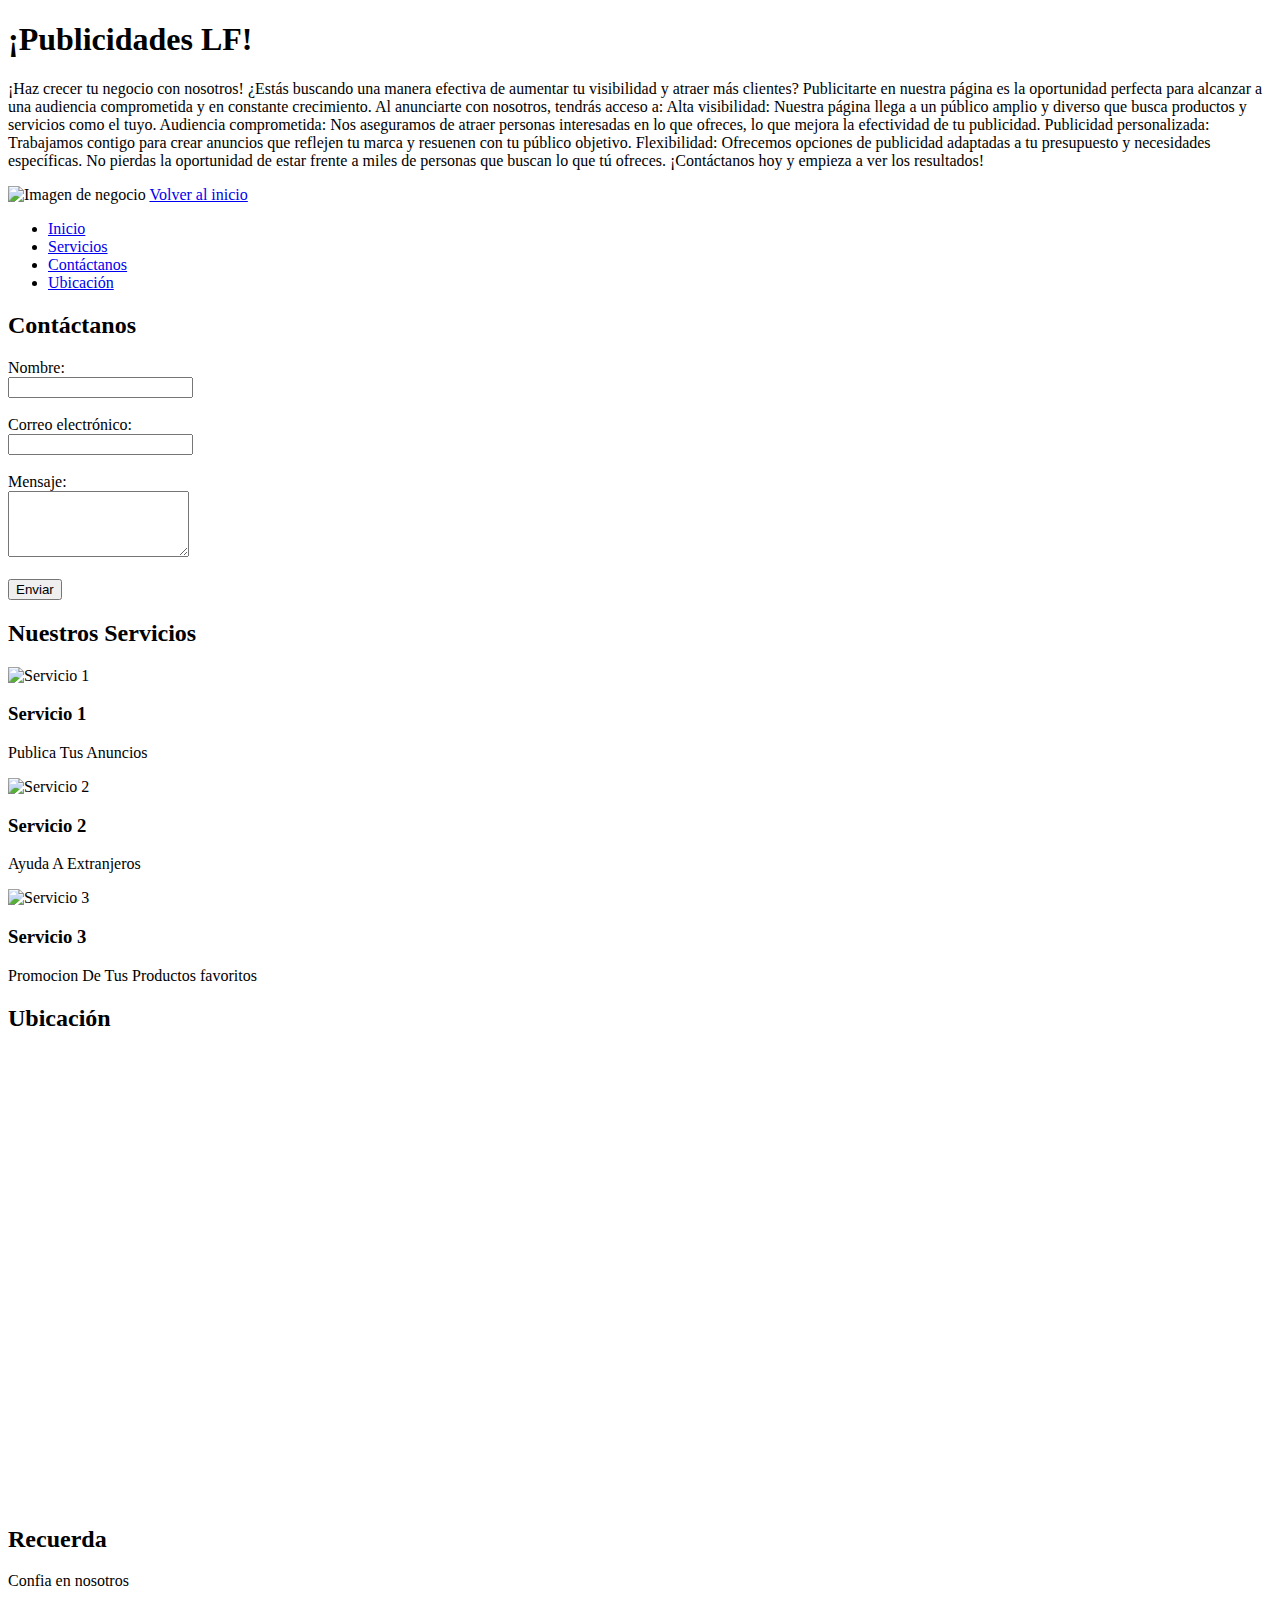
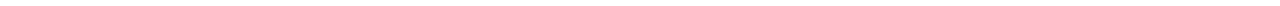
==== index.html @ 56ddf5c3 "Add files via upload" ====
<!DOCTYPE html>
<html lang="es">
<head>
    <meta charset="UTF-8">
    <meta name="viewport" content="width=device-width, initial-scale=1.0">
    <title>PLF</title>
    <link rel="stylesheet" href="styles.css">
</head>
<body>
    <h1>¡Publicidades LF!</h1>
    <p>¡Haz crecer tu negocio con nosotros!

        ¿Estás buscando una manera efectiva de aumentar tu visibilidad y atraer más clientes? Publicitarte en nuestra página es la oportunidad perfecta para alcanzar a una audiencia comprometida y en constante crecimiento. Al anunciarte con nosotros, tendrás acceso a:
        
        Alta visibilidad: Nuestra página llega a un público amplio y diverso que busca productos y servicios como el tuyo.
        Audiencia comprometida: Nos aseguramos de atraer personas interesadas en lo que ofreces, lo que mejora la efectividad de tu publicidad.
        Publicidad personalizada: Trabajamos contigo para crear anuncios que reflejen tu marca y resuenen con tu público objetivo.
        Flexibilidad: Ofrecemos opciones de publicidad adaptadas a tu presupuesto y necesidades específicas.
        No pierdas la oportunidad de estar frente a miles de personas que buscan lo que tú ofreces. ¡Contáctanos hoy y empieza a ver los resultados!
    </p>
    <img src="imagen-faro.webp" alt="Imagen de negocio" />
    <a href="#top" class="back-to-top">Volver al inicio</a>
</body>
<nav>
    <ul>
        <li><a href="#top">Inicio</a></li>
        <li><a href="#services">Servicios</a></li>
        <li><a href="#contact">Contáctanos</a></li>
        <li><a href="#location">Ubicación</a></li>
    </ul>
</nav>
</html>
<h2>Contáctanos</h2>
<form action="#" method="POST">
    <label for="name">Nombre:</label><br>
    <input type="text" id="name" name="name" required><br><br>

    <label for="email">Correo electrónico:</label><br>
    <input type="email" id="email" name="email" required><br><br>

    <label for="message">Mensaje:</label><br>
    <textarea id="message" name="message" rows="4" required></textarea><br><br>

    <input type="submit" value="Enviar">
    <h2 id="services">Nuestros Servicios</h2>
<div class="services">
    <div class="service">
        <img src="tipos-publicidad.jpg" alt="Servicio 1" />
        <h3>Servicio 1</h3>
        <p>Publica Tus Anuncios</p>
    </div>
    <div class="service">
        <img src="newyork-imag.jpeg" alt="Servicio 2" />
        <h3>Servicio 2</h3>
        <p>Ayuda A Extranjeros</p>
    </div>
    <div class="service">
        <img src="hotsale12.jpg" alt="Servicio 3" />
        <h3>Servicio 3</h3>
        <p>Promocion De Tus Productos favoritos</p>
        
        
        
    </div>
</div>
</form>
<h2>Ubicación</h2>
<iframe src="https://www.google.com/maps/embed?pb=!1m18!1m12!1m3!1d60292.774406384175!2d-100.20220536475408!3d19.182164815313296!2m3!1f0!2f0!3f0!3m2!1i1024!2i768!4f13.1!3m3!1m2!1s0x85cd63813218f41f%3A0xb687c3a1fb52897c!2zVmFsbGUgZGUgQnJhdm8sIE3DqXguLCBNw6l4aWNv!5e0!3m2!1ses!2sar!4v1739915291348!5m2!1ses!2sar" width="600" height="450" style="border:0;" allowfullscreen="" loading="lazy" referrerpolicy="no-referrer-when-downgrade"></iframe>
<section id="animacion">
    <h2>Recuerda</h2>
    <p>Confia en nosotros</p>
</section>
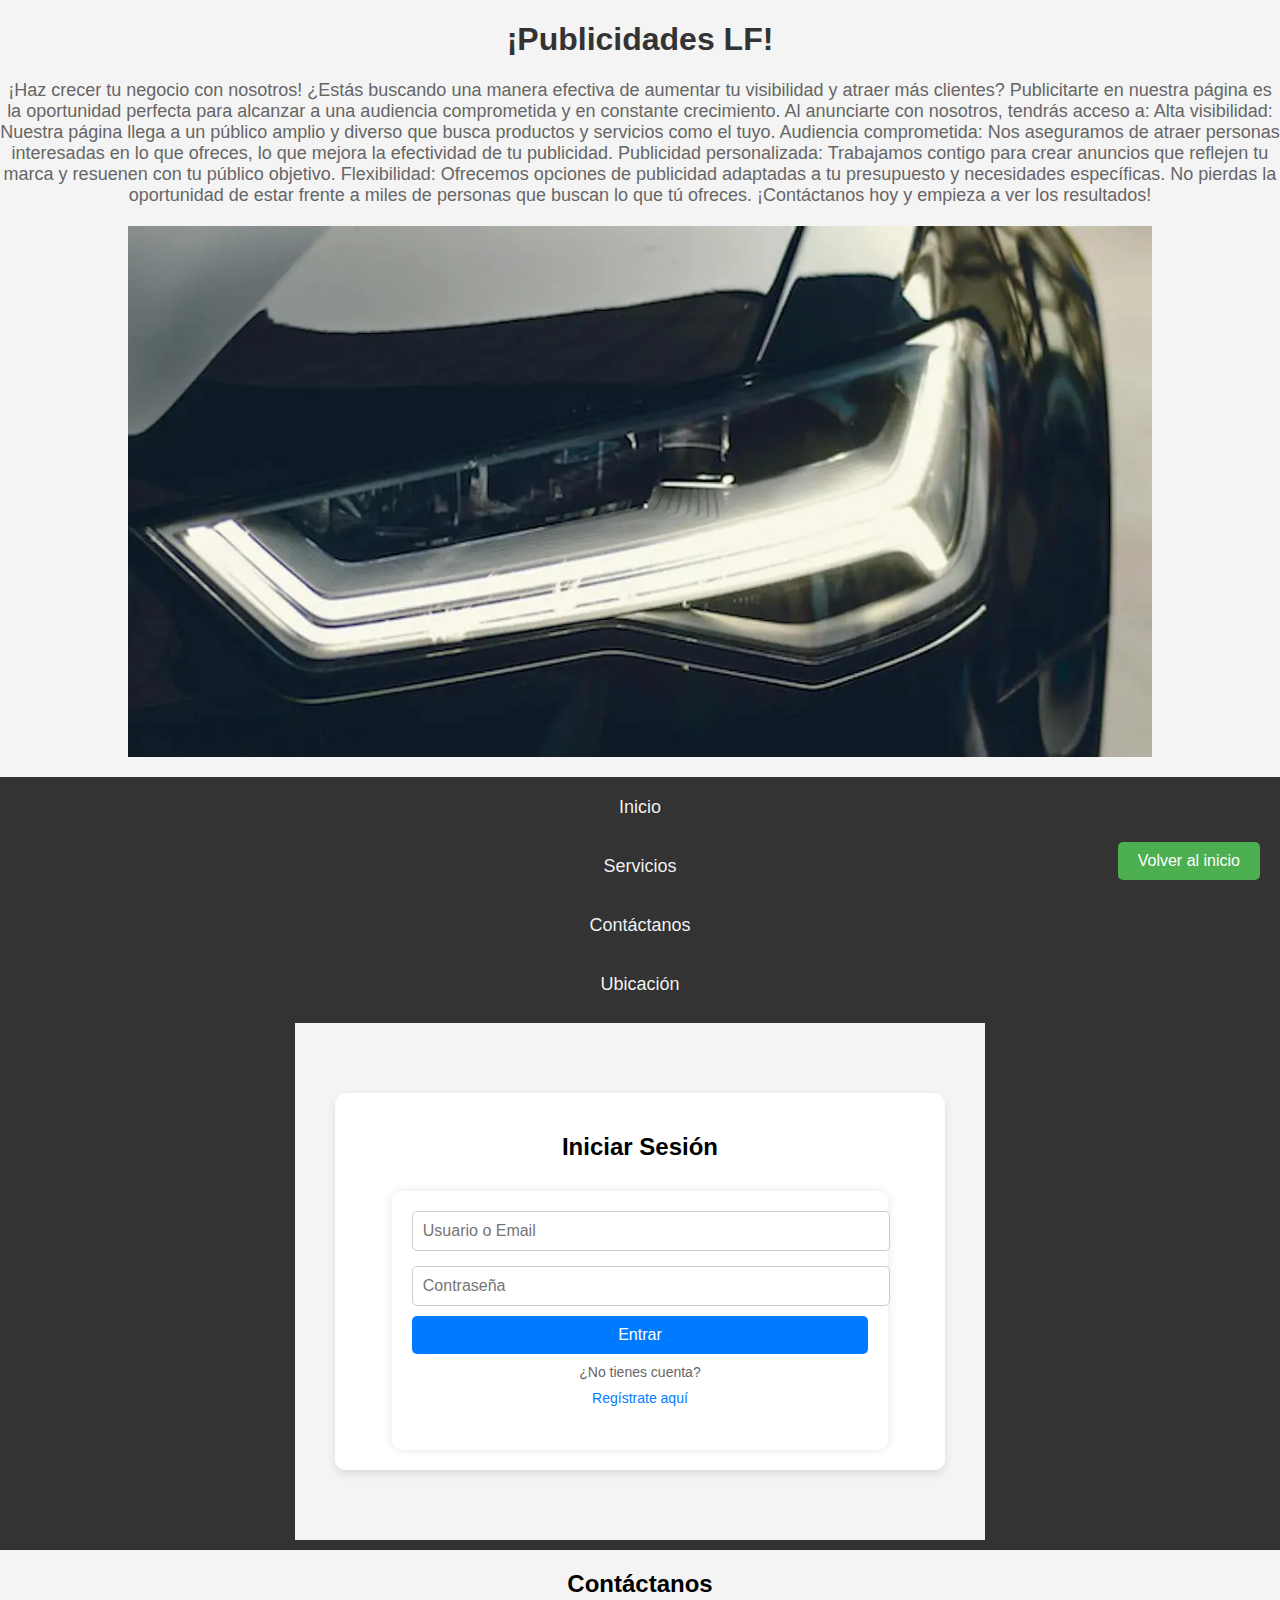
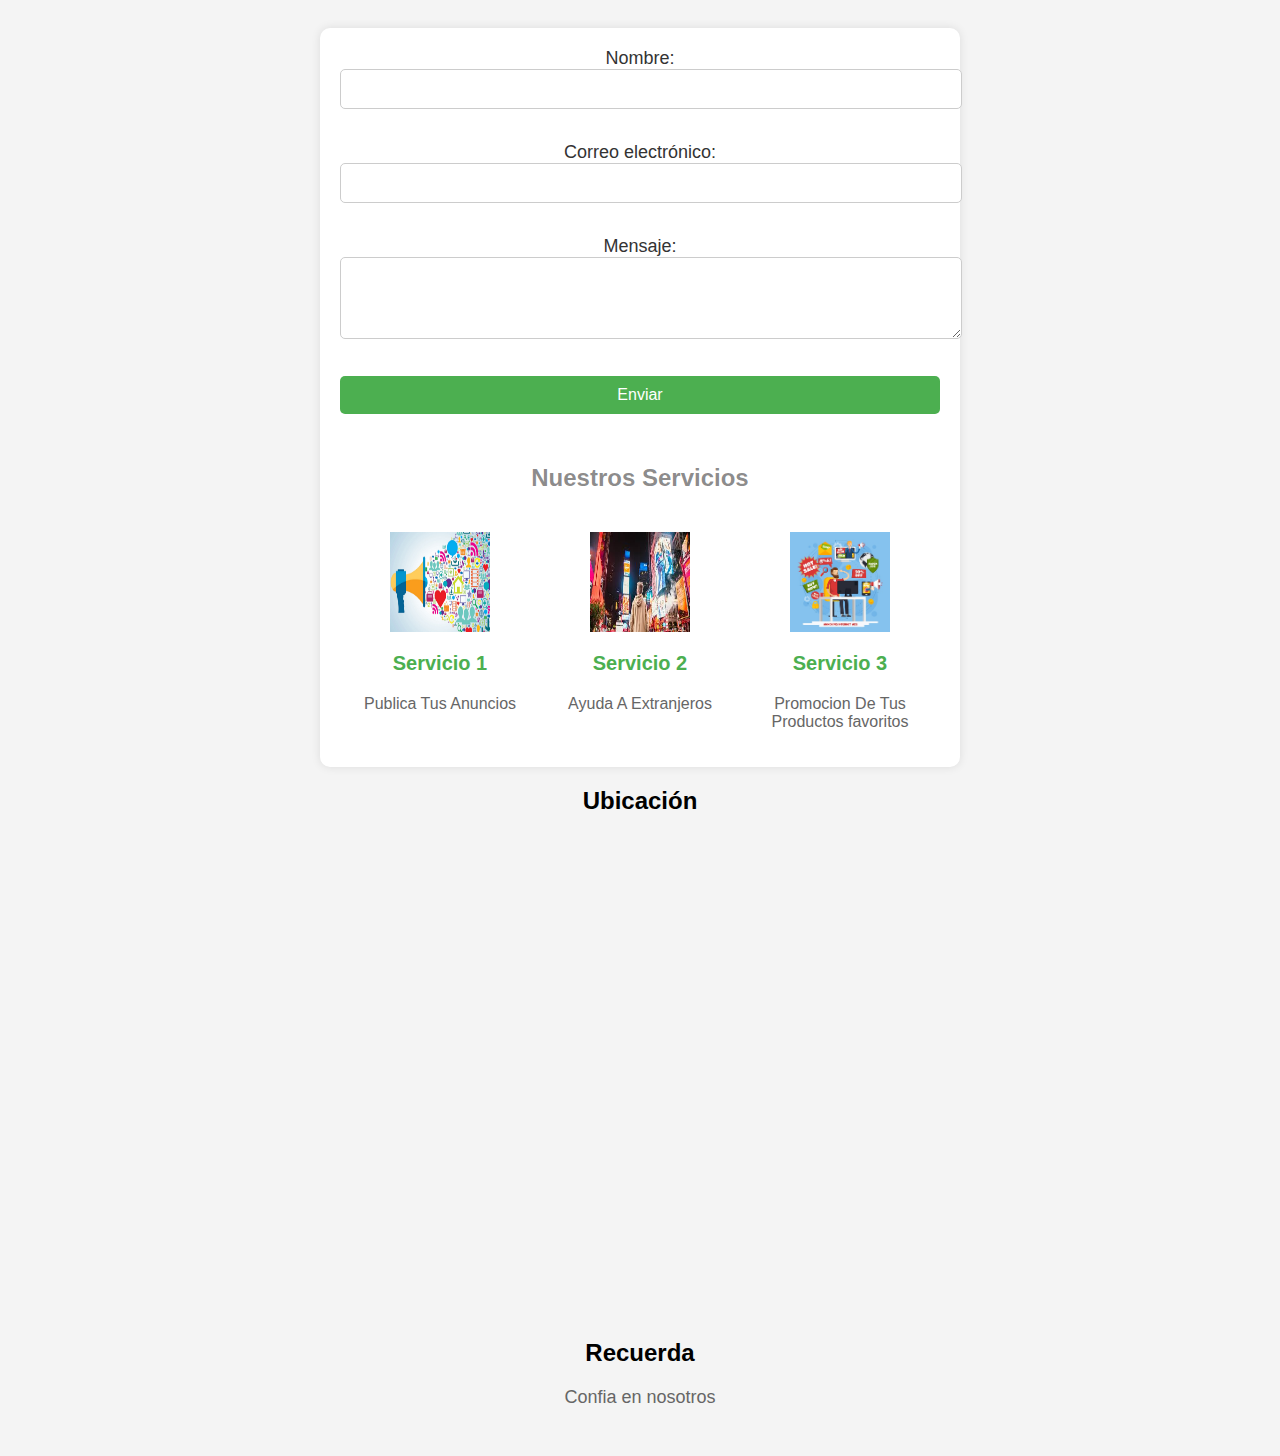
==== commit ff4ca60c: "Actualización: Página responsiva y login visual" ====
--- a/index.html
+++ b/index.html
@@ -28,6 +28,29 @@
         <li><a href="#contact">Contáctanos</a></li>
         <li><a href="#location">Ubicación</a></li>
     </ul>
+    <section id="login-register">
+        <div class="container">
+            <div class="form-container">
+                <h2>Iniciar Sesión</h2>
+                <form>
+                    <input type="text" placeholder="Usuario o Email">
+                    <input type="password" placeholder="Contraseña">
+                    <button type="submit">Entrar</button>
+                    <p>¿No tienes cuenta? <a href="#" id="show-register">Regístrate aquí</a></p>
+                </form>
+            </div>
+            <div class="form-container hidden" id="register-form">
+                <h2>Registrarse</h2>
+                <form>
+                    <input type="text" placeholder="Nombre completo">
+                    <input type="email" placeholder="Correo electrónico">
+                    <input type="password" placeholder="Contraseña">
+                    <button type="submit">Crear cuenta</button>
+                    <p>¿Ya tienes cuenta? <a href="#" id="show-login">Inicia sesión</a></p>
+                </form>
+            </div>
+        </div>
+    </section>    
 </nav>
 </html>
 <h2>Contáctanos</h2>
--- a/styles.css
+++ b/styles.css
@@ -0,0 +1,263 @@
+body {
+    font-family: Arial, sans-serif;
+    background-color: #f4f4f4;
+    text-align: center;
+    padding: 50px;
+}
+
+h1 {
+    color: #333;
+}
+
+p {
+    font-size: 18px;
+    color: #666;   
+}
+img {
+    width: 80%; /* Ajusta el tamaño de la imagen */
+    max-width: 600px; /* Limita el tamaño máximo */
+    display: block; /* Alinea la imagen en el centro */
+    margin: 20px auto; /* Da espacio arriba y abajo */
+}
+form {
+    background-color: #fff;
+    padding: 20px;
+    margin-top: 30px;
+    border-radius: 10px;
+    box-shadow: 0 0 10px rgba(0, 0, 0, 0.1);
+    width: 80%;
+    max-width: 600px;
+    margin-left: auto;
+    margin-right: auto;
+}
+
+form label {
+    font-size: 18px;
+    color: #333;
+    margin-bottom: 10px;
+}
+
+form input[type="text"], form input[type="email"], form textarea {
+    width: 100%;
+    padding: 10px;
+    margin-bottom: 15px;
+    border: 1px solid #ccc;
+    border-radius: 5px;
+}
+
+form input[type="submit"] {
+    background-color: #4CAF50;
+    color: white;
+    padding: 10px 20px;
+    border: none;
+    border-radius: 5px;
+    cursor: pointer;
+}
+
+form input[type="submit"]:hover {
+    background-color: #45a049;
+}
+.back-to-top {
+    position: fixed;
+    bottom: 20px;
+    right: 20px;
+    background-color: #4CAF50;
+    color: white;
+    padding: 10px 20px;
+    border-radius: 5px;
+    text-decoration: none;
+    font-size: 16px;
+}
+
+.back-to-top:hover {
+    background-color: #45a049;
+}
+#services {
+    margin-top: 50px;
+    font-size: 24px;
+    color: #0c0b0b7e;
+}
+
+.services {
+    display: flex;
+    justify-content: space-around;
+    margin-top: 20px;
+}
+
+.service {
+    text-align: center;
+    width: 30%;
+}
+
+.service img {
+    width: 100px;
+    height: 100px;
+}
+
+.service h3 {
+    font-size: 20px;
+    color: #4CAF50;
+}
+
+.service p {
+    font-size: 16px;
+    color: #666;
+}
+nav {
+    background-color: #333;
+    padding: 10px 0;
+}
+
+nav ul {
+    list-style-type: none;
+    text-align: center;
+    margin: 0;
+    padding: 0;
+}
+
+nav ul li {
+    display: inline;
+    margin-right: 20px;
+}
+
+nav ul li a {
+    color: rgba(255, 255, 255, 0.938);
+    text-decoration: none;
+    font-size: 18px;
+}
+
+nav ul li a:hover {
+    text-decoration: underline;
+}
+#login-register {
+    padding: 50px 20px;
+    background-color: #f4f4f4;
+    text-align: center;
+}
+
+.container {
+    max-width: 400px;
+    margin: auto;
+}
+
+.form-container {
+    background: white;
+    padding: 20px;
+    border-radius: 10px;
+    box-shadow: 0px 4px 10px rgba(0, 0, 0, 0.1);
+}
+
+.form-container h2 {
+    margin-bottom: 15px;
+}
+
+.form-container input {
+    width: 100%;
+    padding: 10px;
+    margin-bottom: 10px;
+    border: 1px solid #ccc;
+    border-radius: 5px;
+}
+
+.form-container button {
+    width: 100%;
+    padding: 10px;
+    background-color: #007bff;
+    color: white;
+    border: none;
+    border-radius: 5px;
+    cursor: pointer;
+}
+
+.form-container button:hover {
+    background-color: #0056b3;
+}
+
+.form-container p {
+    margin-top: 10px;
+    font-size: 14px;
+}
+
+.form-container a {
+    color: #007bff;
+    text-decoration: none;
+}
+
+.hidden {
+    display: none;
+}
+/* Ajuste general para móviles */
+body {
+    font-size: 16px;
+    margin: 0;
+    padding: 0;
+    overflow-x: hidden;
+}
+
+/* Contenedores principales */
+.container {
+    max-width: 100%;
+    padding: 20px;
+}
+
+/* Imágenes responsivas */
+img {
+    max-width: 100%;
+    height: auto;
+}
+
+/* Botones y formularios adaptables */
+button, input {
+    font-size: 16px;
+    padding: 10px;
+    width: 100%;
+}
+
+/* Ajustes para secciones */
+section {
+    padding: 30px 15px;
+    text-align: center;
+}
+
+/* Menú responsivo */
+nav {
+    display: flex;
+    flex-direction: column;
+    align-items: center;
+}
+
+nav a {
+    display: block;
+    padding: 10px;
+}
+
+/* Diseño adaptable para móviles */
+@media (max-width: 768px) {
+    .container {
+        padding: 10px;
+    }
+
+    h1 {
+        font-size: 22px;
+    }
+
+    h2 {
+        font-size: 18px;
+    }
+
+    p {
+        font-size: 14px;
+    }
+
+    /* Ajuste del menú */
+    nav {
+        flex-direction: column;
+    }
+
+    nav a {
+        padding: 10px;
+        width: 100%;
+        text-align: center;
+    }
+}
+
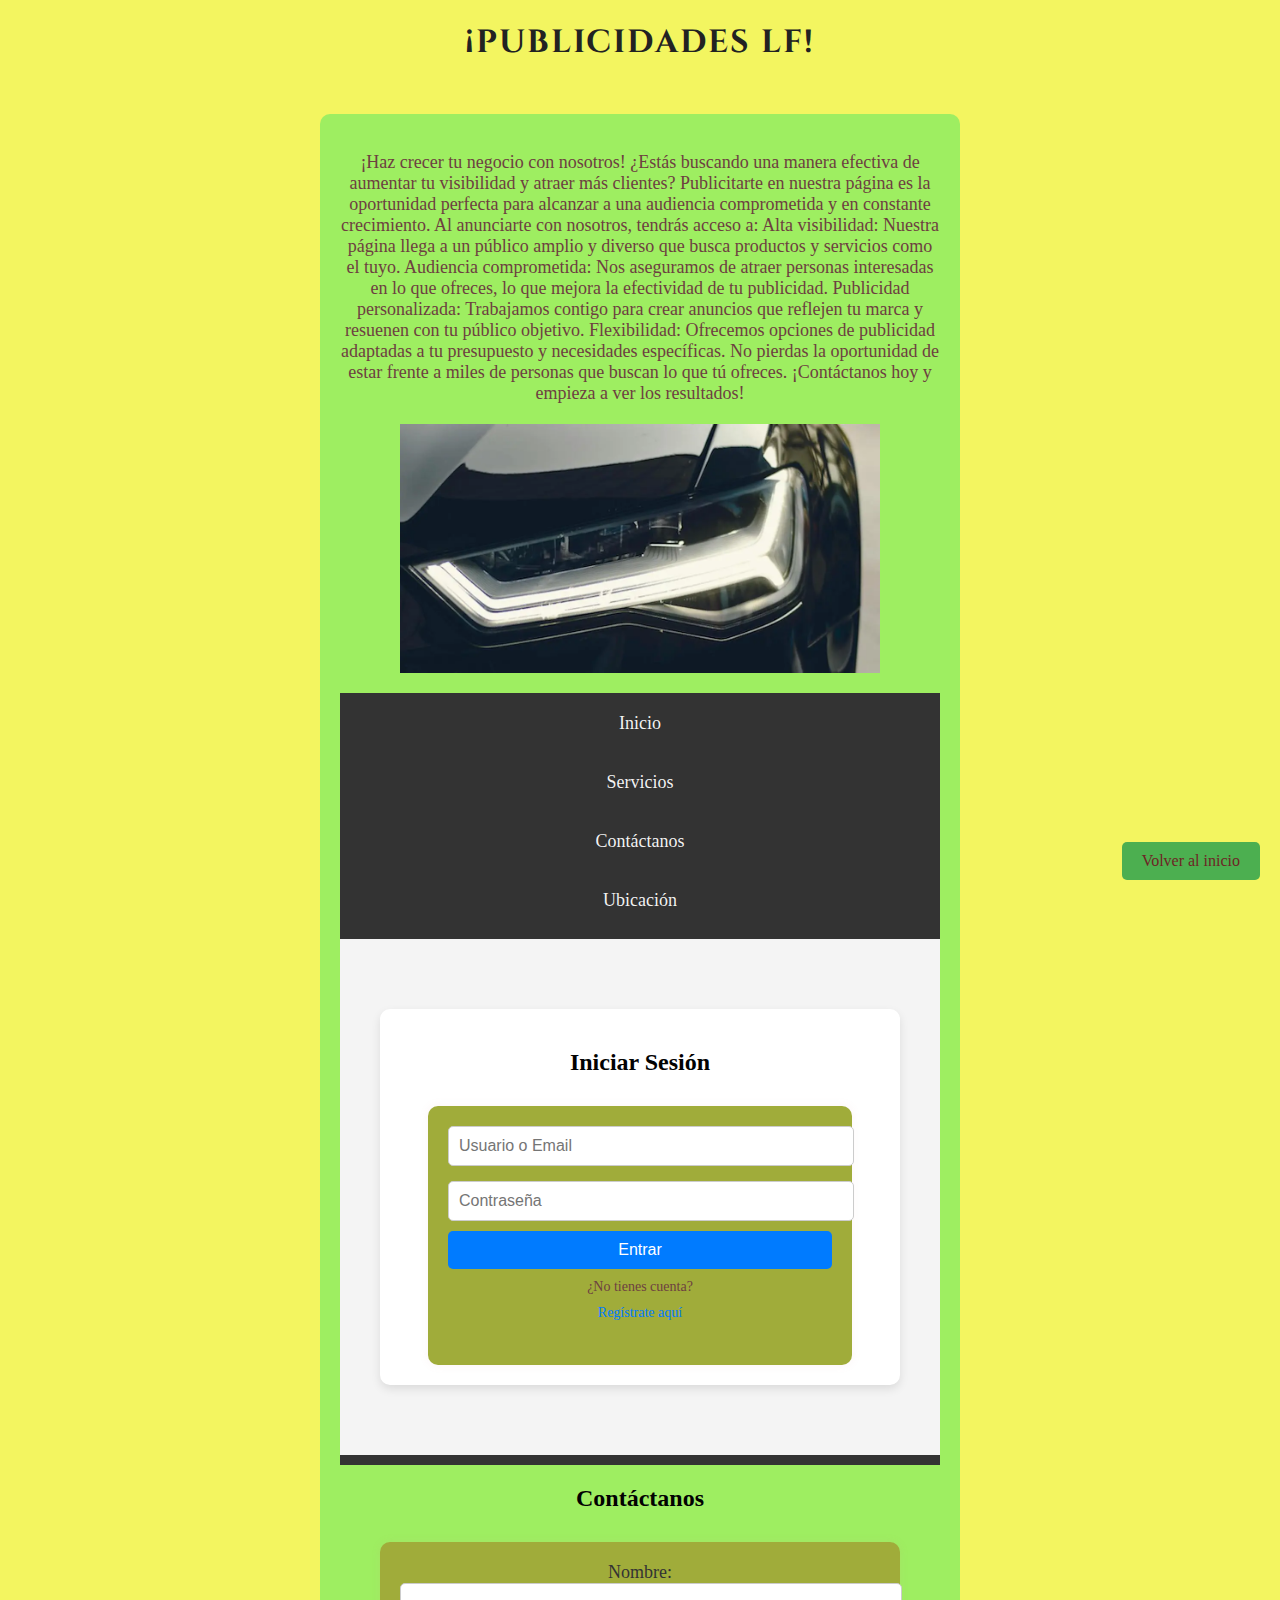
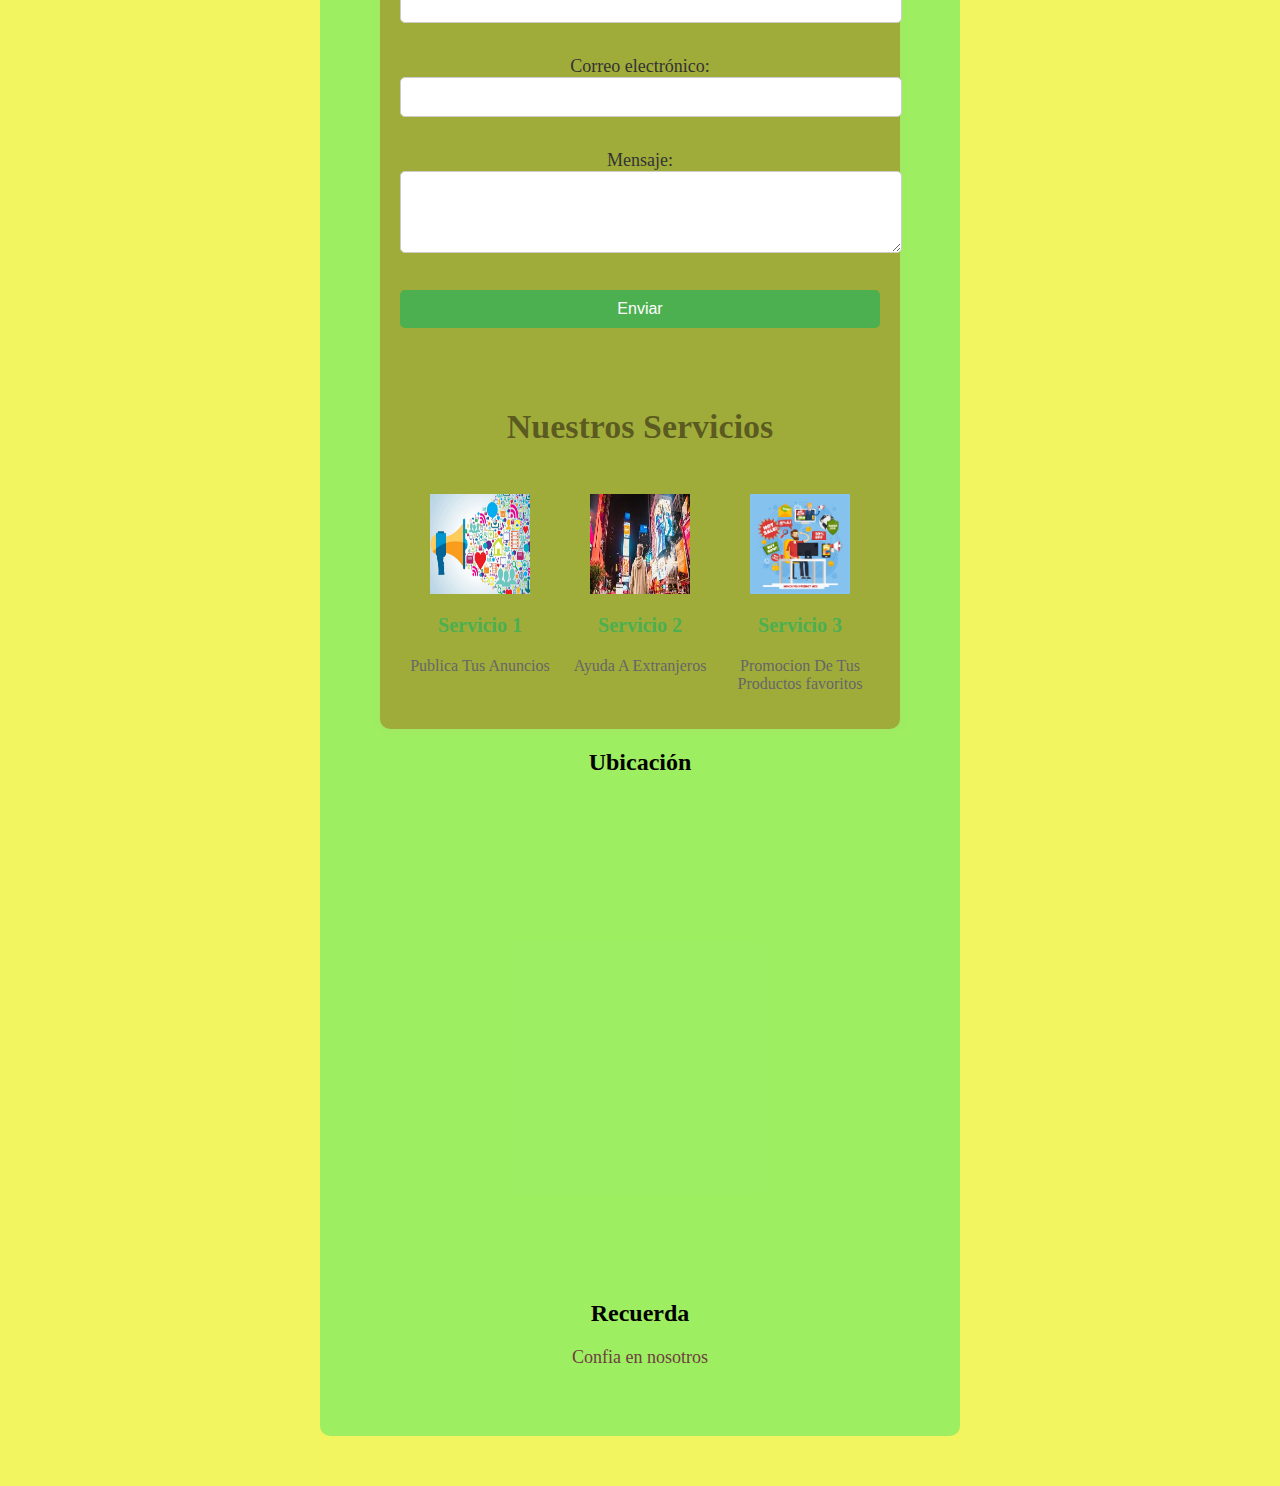
==== commit fa2e2cf1: "Actualización de la página" ====
--- a/index.html
+++ b/index.html
@@ -6,8 +6,10 @@
     <title>PLF</title>
     <link rel="stylesheet" href="styles.css">
 </head>
+<link href="https://fonts.googleapis.com/css2?family=Cinzel:wght@400;700&display=swap" rel="stylesheet">
 <body>
     <h1>¡Publicidades LF!</h1>
+    <div class="descripcion">
     <p>¡Haz crecer tu negocio con nosotros!
 
         ¿Estás buscando una manera efectiva de aumentar tu visibilidad y atraer más clientes? Publicitarte en nuestra página es la oportunidad perfecta para alcanzar a una audiencia comprometida y en constante crecimiento. Al anunciarte con nosotros, tendrás acceso a:
--- a/styles.css
+++ b/styles.css
@@ -1,17 +1,17 @@
 body {
     font-family: Arial, sans-serif;
-    background-color: #f4f4f4;
-    text-align: center;
-    padding: 50px;
+    background-color: #ecf00ba6;
+    text-align: center;
+    padding: 70px;
 }
 
 h1 {
-    color: #333;
+    color: #c91e1e6e;
 }
 
 p {
     font-size: 18px;
-    color: #666;   
+    color: #6d4040;   
 }
 img {
     width: 80%; /* Ajusta el tamaño de la imagen */
@@ -20,11 +20,11 @@
     margin: 20px auto; /* Da espacio arriba y abajo */
 }
 form {
-    background-color: #fff;
+    background-color: #a0ac3a;
     padding: 20px;
     margin-top: 30px;
     border-radius: 10px;
-    box-shadow: 0 0 10px rgba(0, 0, 0, 0.1);
+    box-shadow: 0 0 10px rgba(212, 140, 140, 0.1);
     width: 80%;
     max-width: 600px;
     margin-left: auto;
@@ -62,7 +62,7 @@
     bottom: 20px;
     right: 20px;
     background-color: #4CAF50;
-    color: white;
+    color: rgb(110, 37, 37);
     padding: 10px 20px;
     border-radius: 5px;
     text-decoration: none;
@@ -73,9 +73,9 @@
     background-color: #45a049;
 }
 #services {
-    margin-top: 50px;
-    font-size: 24px;
-    color: #0c0b0b7e;
+    margin-top: 80px;
+    font-size: 34px;
+    color: #0e01057e;
 }
 
 .services {
@@ -260,4 +260,26 @@
         text-align: center;
     }
 }
-
+@import url('https://fonts.googleapis.com/css2?family=Merriweather&display=swap');
+body {
+    font-family: 'Merriweather', serif;
+}
+.descripcion {
+    background-color: rgba(121, 235, 99, 0.7); /* Fondo oscuro con transparencia */
+    color: rgb(2, 2, 2); /* Texto en blanco */
+    padding: 20px; /* Espaciado interno */
+    border-radius: 10px; /* Bordes redondeados */
+    width: fit-content; /* Solo ocupa lo necesario según el texto */
+    max-width: 600px; /* Ancho máximo */
+    margin: 50px auto; /* Centrado horizontal y espacio arriba */
+    text-align: center; /* Centrar texto */
+    position: relative; /* Mantiene su posición en el flujo normal */
+    z-index: 2; /* Se asegura de estar por encima de otros elementos */
+}
+h1 {
+    font-family: 'Cinzel', serif;
+    font-weight: 100000; /* Hace que se vea más fuerte */
+    color: #222; /* Color oscuro para más impacto */
+    text-transform: uppercase; /* Convierte el texto a mayúsculas */
+    letter-spacing: 2px; /* Separa un poco las letras */
+}
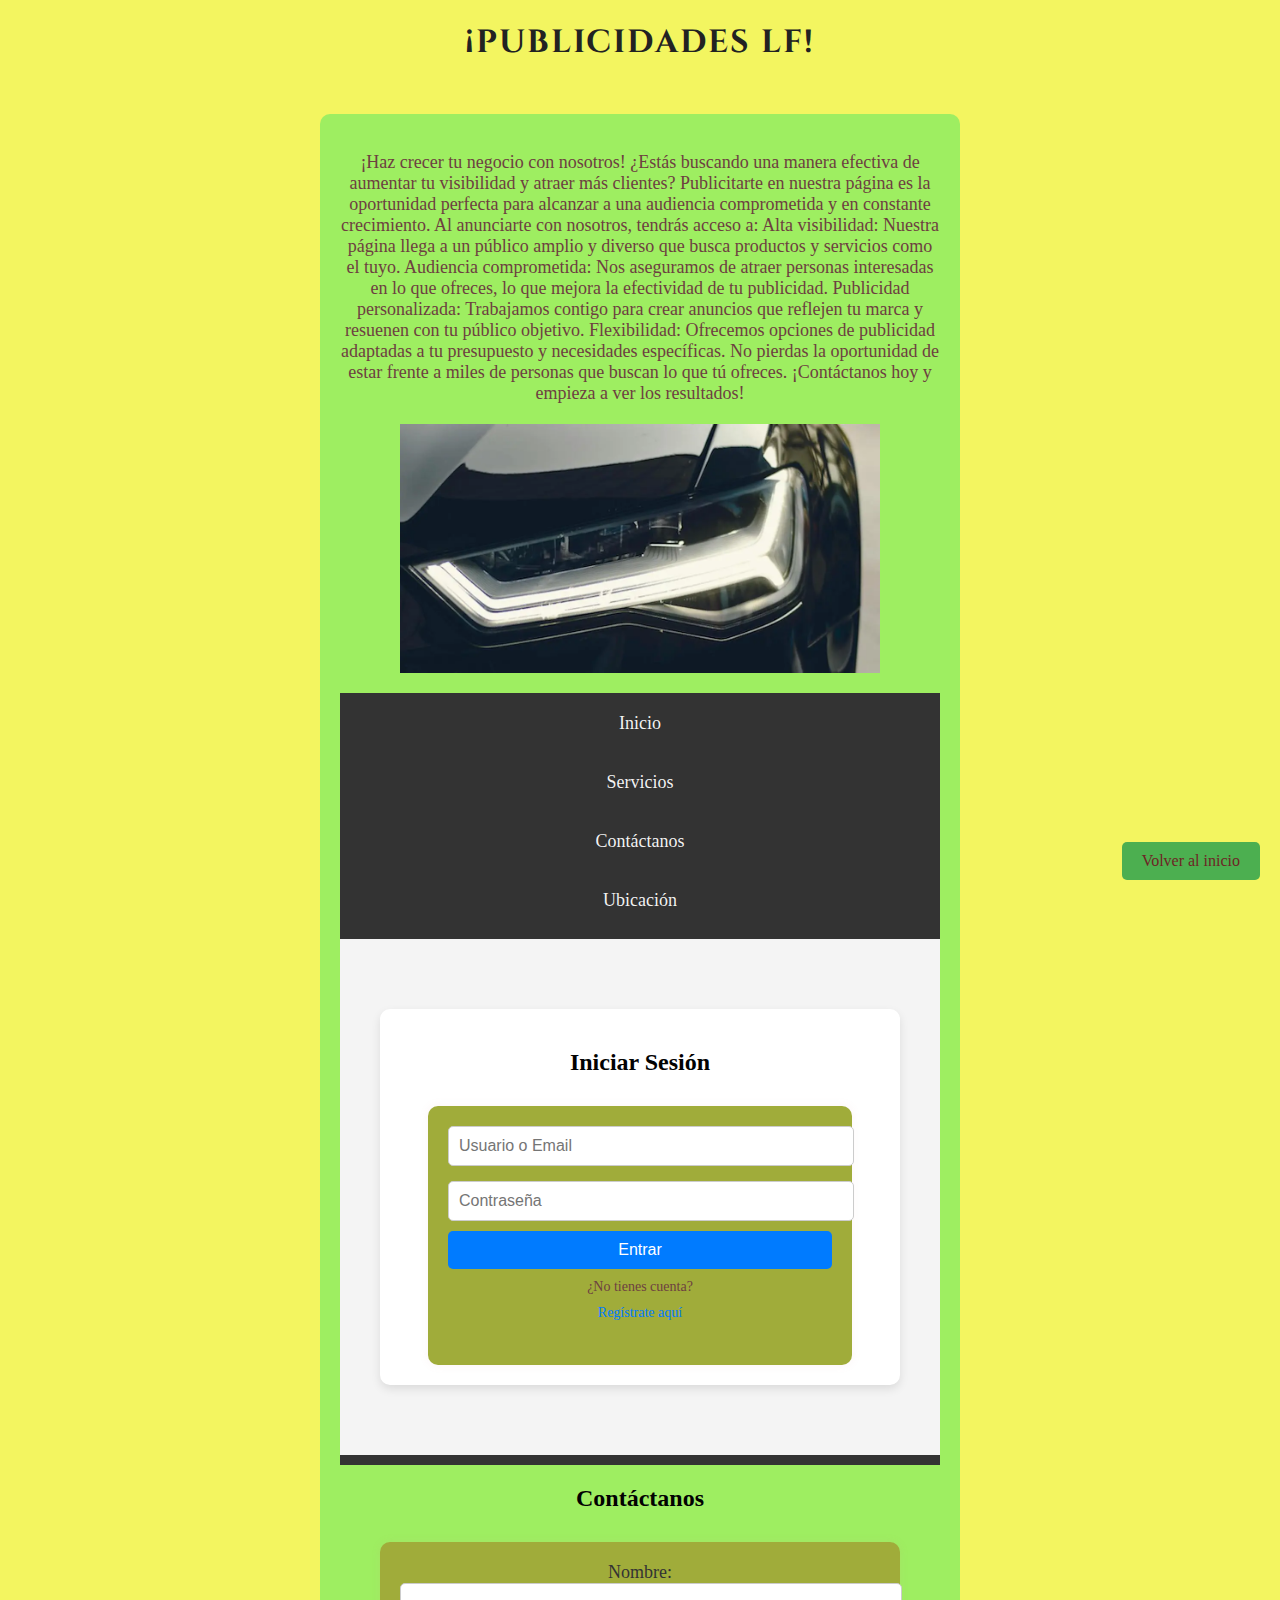
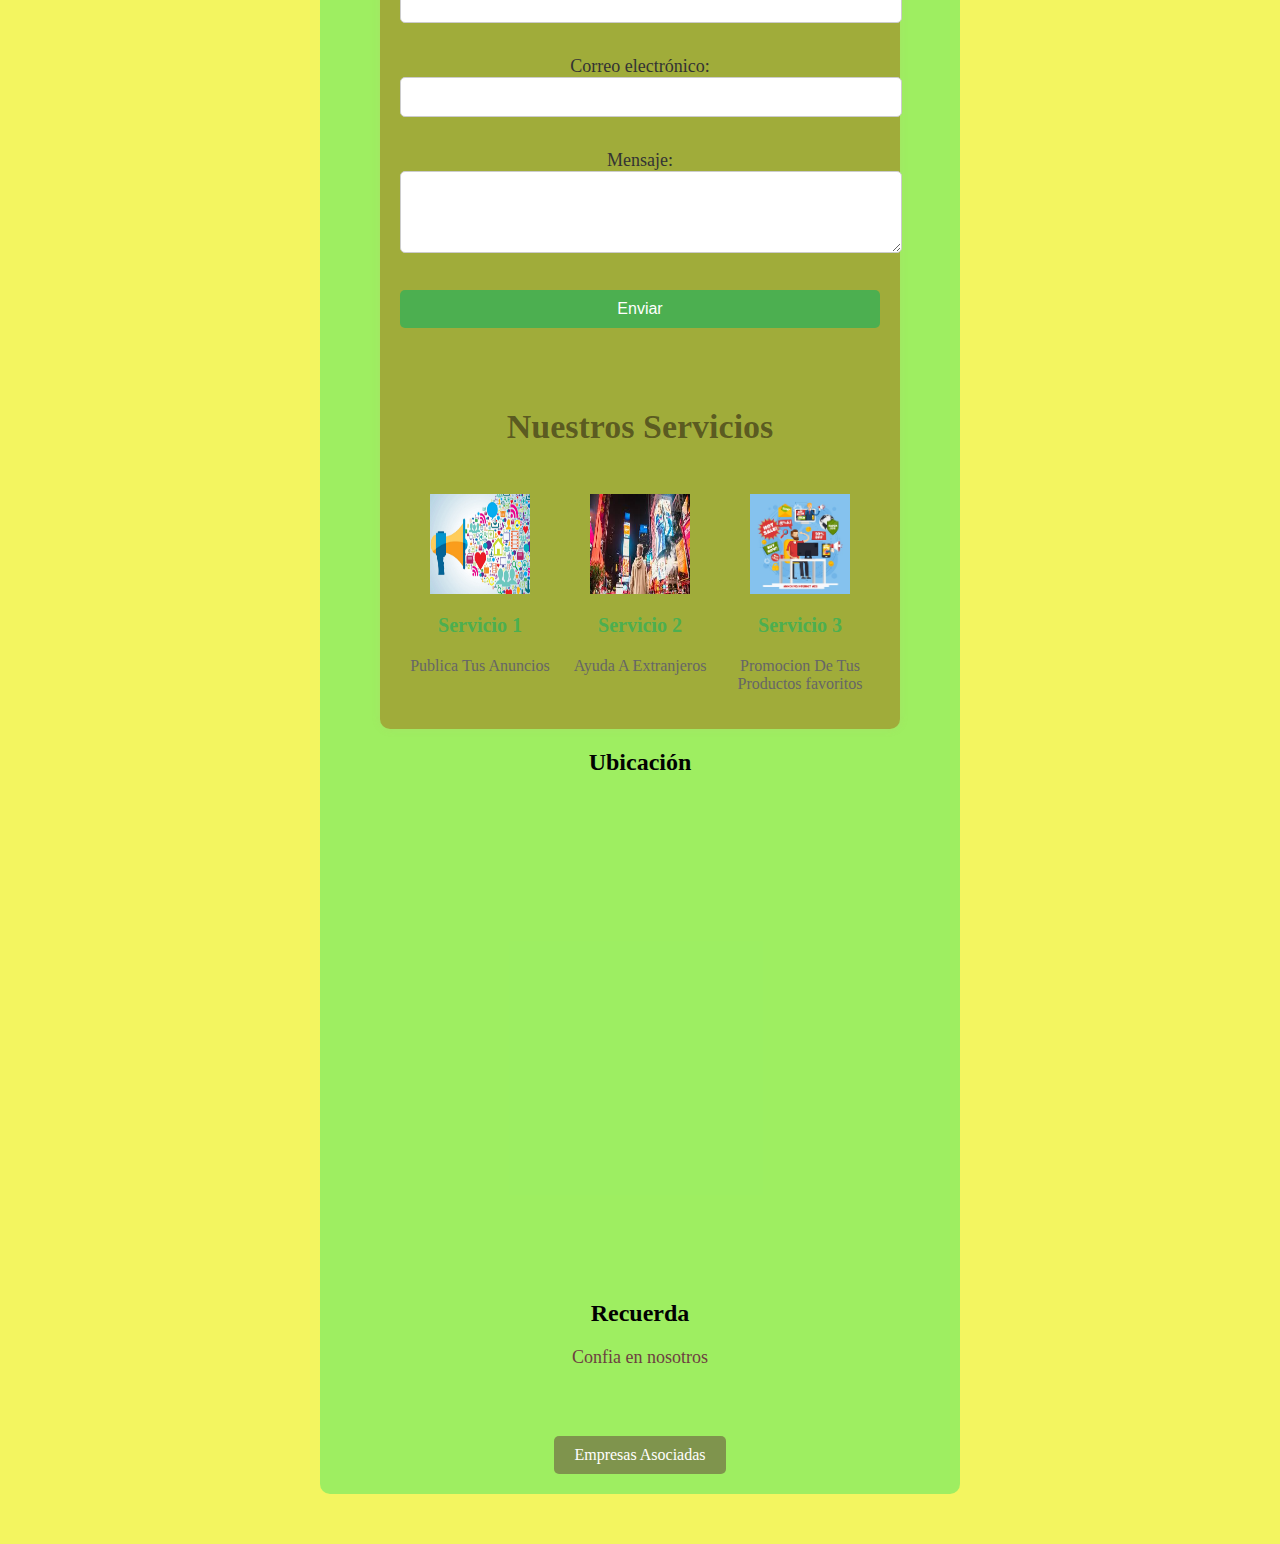
==== commit 4480fe9f: "Actualización: Agregado Empresas Asociadas" ====
--- a/index.html
+++ b/index.html
@@ -95,3 +95,15 @@
     <h2>Recuerda</h2>
     <p>Confia en nosotros</p>
 </section>
+<a href="empresas.html" class="btn-empresas">Empresas Asociadas</a>
+<!DOCTYPE html>
+<html lang="es">
+<head>
+    <meta charset="UTF-8">
+    <meta name="viewport" content="width=device-width, initial-scale=1.0">
+    <title>Empresas Asociadas</title>
+    <link rel="stylesheet" href="styles.css">
+</head>
+<body>
+
+
--- a/styles.css
+++ b/styles.css
@@ -283,3 +283,35 @@
     text-transform: uppercase; /* Convierte el texto a mayúsculas */
     letter-spacing: 2px; /* Separa un poco las letras */
 }
+.empresas {
+    display: flex;
+    justify-content: center;
+    gap: 20px;
+    margin-top: 20px;
+}
+
+.empresa {
+    text-align: center;
+}
+
+.empresa img {
+    width: 200px;
+    height: auto;
+    border-radius: 10px;
+    box-shadow: 0px 0px 10px rgba(0, 0, 0, 0.2);
+}
+
+.btn-empresas, .btn-volver {
+    display: inline-block;
+    padding: 10px 20px;
+    background-color: #7a8349d8;
+    color: white;
+    text-decoration: rgb(238, 238, 238);
+    border-radius: 5px;
+    margin-top: 20px;
+}
+.btn-volver {
+    display: block;
+    text-align: right;
+    margin: 20px auto;
+}
--- a/styles.css
+++ b/styles.css
@@ -283,3 +283,35 @@
     text-transform: uppercase; /* Convierte el texto a mayúsculas */
     letter-spacing: 2px; /* Separa un poco las letras */
 }
+.empresas {
+    display: flex;
+    justify-content: center;
+    gap: 20px;
+    margin-top: 20px;
+}
+
+.empresa {
+    text-align: center;
+}
+
+.empresa img {
+    width: 200px;
+    height: auto;
+    border-radius: 10px;
+    box-shadow: 0px 0px 10px rgba(0, 0, 0, 0.2);
+}
+
+.btn-empresas, .btn-volver {
+    display: inline-block;
+    padding: 10px 20px;
+    background-color: #7a8349d8;
+    color: white;
+    text-decoration: rgb(238, 238, 238);
+    border-radius: 5px;
+    margin-top: 20px;
+}
+.btn-volver {
+    display: block;
+    text-align: right;
+    margin: 20px auto;
+}
